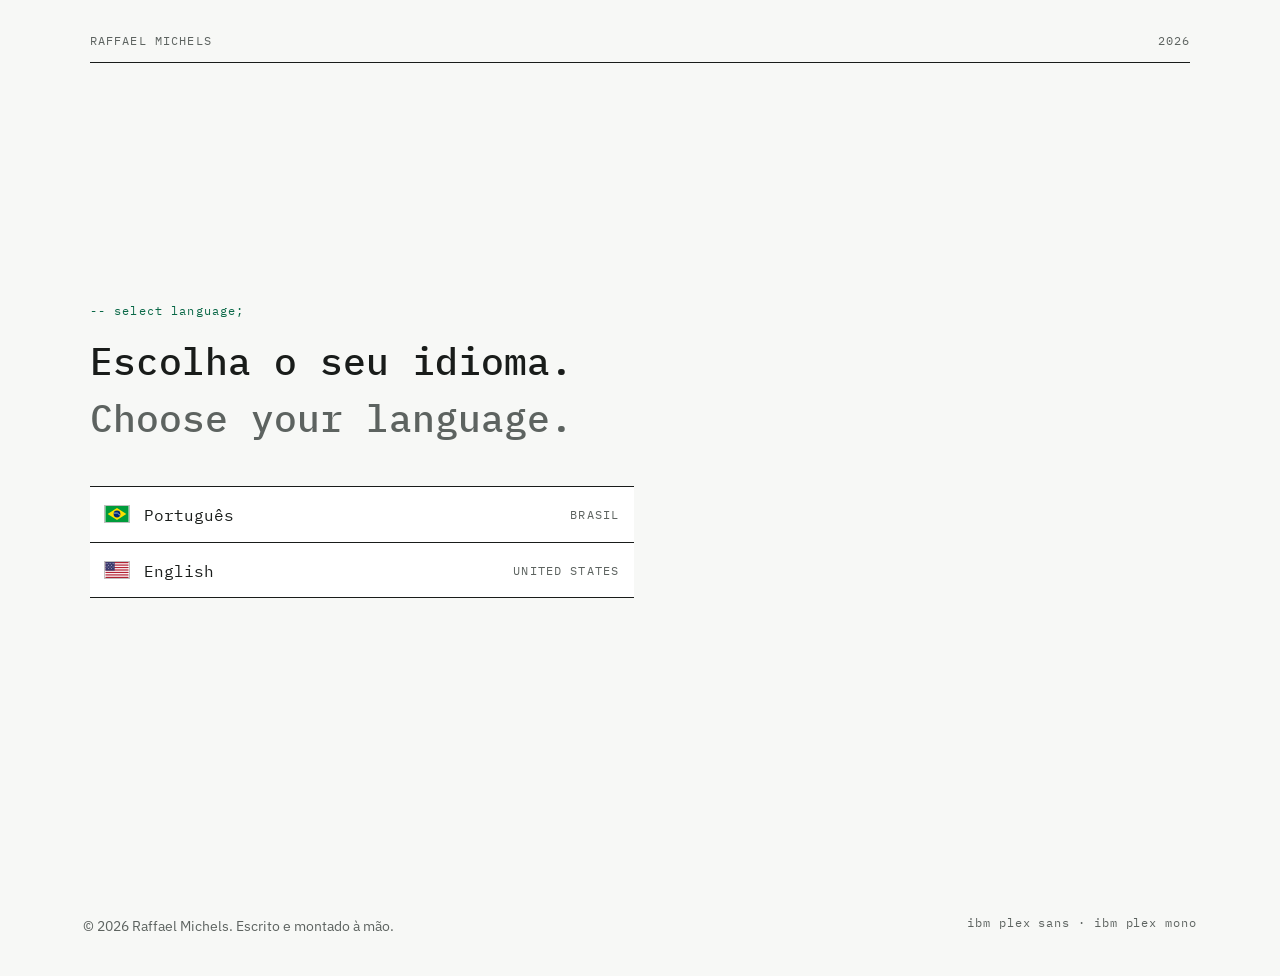
==== index.html @ 20433ecc "Subido portfolio para o github" ====
<!DOCTYPE html>
<html lang="pt-BR">
<head>
<meta charset="utf-8">
<meta name="viewport" content="width=device-width, initial-scale=1">
<title>Raffael Michels — Data Analyst & Computer Vision</title>
<meta name="description" content="Raffael Michels, data analyst & computer vision. Portfolio, résumé, and projects.">
<link rel="preconnect" href="https://fonts.googleapis.com">
<link rel="preconnect" href="https://fonts.gstatic.com" crossorigin>
<link href="https://fonts.googleapis.com/css2?family=IBM+Plex+Sans:wght@400;500;600&family=IBM+Plex+Mono:wght@400;500;600&display=swap" rel="stylesheet">
<link rel="stylesheet" href="styles.css">
</head>
<body class="lang-pt gate-open">

<!-- ===================== PORTA DE IDIOMA ===================== -->
<div id="lang-gate" role="dialog" aria-label="Escolha de idioma / Language choice">
  <div class="gate-top mono">
    <span>Raffael Michels</span>
    <span>2026</span>
  </div>
  <p class="gate-hint">-- select language;</p>
  <h1>
    Escolha o seu idioma.
    <span class="gate-en">Choose your language.</span>
  </h1>
  <div class="gate-options">
    <button type="button" data-choose="pt">
      <svg class="flag" width="26" height="18" viewBox="0 0 26 18" aria-hidden="true"><rect width="26" height="18" fill="#009c3b"/><path d="M13 2.2 L23.5 9 L13 15.8 L2.5 9 Z" fill="#fedf00"/><circle cx="13" cy="9" r="3.8" fill="#002776"/><path d="M9.6 8 A6 6 0 0 1 16.4 10.4" fill="none" stroke="#fff" stroke-width="0.7"/></svg>
      Português <span class="mono">Brasil</span>
    </button>
    <button type="button" data-choose="en">
      <svg class="flag" width="26" height="18" viewBox="0 0 26 18" aria-hidden="true"><rect width="26" height="18" fill="#fff"/><g fill="#b22234"><rect y="0" width="26" height="1.38"/><rect y="2.77" width="26" height="1.38"/><rect y="5.54" width="26" height="1.38"/><rect y="8.31" width="26" height="1.38"/><rect y="11.08" width="26" height="1.38"/><rect y="13.85" width="26" height="1.38"/><rect y="16.62" width="26" height="1.38"/></g><rect width="10.4" height="9.69" fill="#3c3b6e"/><g fill="#fff"><circle cx="1.8" cy="1.7" r="0.5"/><circle cx="5.2" cy="1.7" r="0.5"/><circle cx="8.6" cy="1.7" r="0.5"/><circle cx="3.5" cy="3.6" r="0.5"/><circle cx="6.9" cy="3.6" r="0.5"/><circle cx="1.8" cy="5.5" r="0.5"/><circle cx="5.2" cy="5.5" r="0.5"/><circle cx="8.6" cy="5.5" r="0.5"/><circle cx="3.5" cy="7.4" r="0.5"/><circle cx="6.9" cy="7.4" r="0.5"/></g></svg>
      English <span class="mono">United States</span>
    </button>
  </div>
</div>

<!-- ===================== CABEÇALHO ===================== -->
<div class="sheet">
<header class="masthead">
  <p class="name">Raffael Michels</p>
  <span class="role">
    <span data-lang="pt">Growth Ops / Analista de Dados</span><span data-lang="en">Growth Ops / Data Analyst</span>
  </span>
  <nav>
    <a href="#sobre" data-tab="sobre"><span data-lang="pt">Sobre</span><span data-lang="en">About</span></a>
    <a href="#projetos" data-tab="projetos"><span data-lang="pt">Projetos</span><span data-lang="en">Projects</span></a>
    <a href="#curriculo" data-tab="curriculo"><span data-lang="pt">Currículo</span><span data-lang="en">Résumé</span></a>
    <a href="#carta" data-tab="carta"><span data-lang="pt">Carta</span><span data-lang="en">Cover letter</span></a>
    <a href="#contato" data-tab="contato"><span data-lang="pt">Contato</span><span data-lang="en">Contact</span></a>
  </nav>
  <div class="lang-switch" aria-label="Idioma / Language">
    <button type="button" data-set-lang="pt" title="Português (Brasil)" aria-label="Português (Brasil)">
      <svg class="flag" width="24" height="16" viewBox="0 0 26 18" aria-hidden="true"><rect width="26" height="18" fill="#009c3b"/><path d="M13 2.2 L23.5 9 L13 15.8 L2.5 9 Z" fill="#fedf00"/><circle cx="13" cy="9" r="3.8" fill="#002776"/><path d="M9.6 8 A6 6 0 0 1 16.4 10.4" fill="none" stroke="#fff" stroke-width="0.7"/></svg>
    </button>
    <button type="button" data-set-lang="en" title="English (US)" aria-label="English (US)">
      <svg class="flag" width="24" height="16" viewBox="0 0 26 18" aria-hidden="true"><rect width="26" height="18" fill="#fff"/><g fill="#b22234"><rect y="0" width="26" height="1.38"/><rect y="2.77" width="26" height="1.38"/><rect y="5.54" width="26" height="1.38"/><rect y="8.31" width="26" height="1.38"/><rect y="11.08" width="26" height="1.38"/><rect y="13.85" width="26" height="1.38"/><rect y="16.62" width="26" height="1.38"/></g><rect width="10.4" height="9.69" fill="#3c3b6e"/><g fill="#fff"><circle cx="1.8" cy="1.7" r="0.5"/><circle cx="5.2" cy="1.7" r="0.5"/><circle cx="8.6" cy="1.7" r="0.5"/><circle cx="3.5" cy="3.6" r="0.5"/><circle cx="6.9" cy="3.6" r="0.5"/><circle cx="1.8" cy="5.5" r="0.5"/><circle cx="5.2" cy="5.5" r="0.5"/><circle cx="8.6" cy="5.5" r="0.5"/><circle cx="3.5" cy="7.4" r="0.5"/><circle cx="6.9" cy="7.4" r="0.5"/></g></svg>
    </button>
  </div>
</header>

<main>

<!-- ===================== SOBRE ===================== -->
<section class="tab" id="tab-sobre">
  <p class="kicker mono"><span class="no">01</span> <span data-lang="pt">Sobre</span><span data-lang="en">About</span></p>
  <div class="about-grid">
    <div>
      <h2 class="display">
        <span data-lang="pt">Conecto dados, automação e estratégia em <em>decisões</em> que aparecem no resultado.</span>
        <span data-lang="en">I connect data, automation, and strategy into <em>decisions</em> that show up in the bottom line.</span>
      </h2>
      <p class="lede" data-lang="pt">
        Trabalho com growth marketing ops e análise de dados em SaaS. Atuo na
        fronteira entre o negócio e a operação: organizo e analiso dados, automatizo
        processos com ferramentas como Zapier e inteligência artificial, e transformo
        tudo isso em relatórios e insights que apoiam decisões estratégicas.
      </p>
      <p class="lede" data-lang="en">
        I work with growth marketing ops and data analysis in SaaS. I operate at the
        border between business and operations: I organize and analyze data, automate
        processes with tools such as Zapier and artificial intelligence, and turn all
        of it into reports and insights that support strategic decisions.
      </p>
      <p data-lang="pt">
        O que me interessa não é o gráfico bonito, e sim a pergunta certa. Antes
        de escrever qualquer consulta, quero saber: qual decisão essa análise vai
        mudar? Se a resposta é "nenhuma", volto um passo. Essa disciplina veio de
        vários casos de uso de relatórios impecáveis serem ignorados e números simples,
        colocados na frente da pessoa certa, mudarem um trimestre inteiro.
      </p>
      <p data-lang="en">
        What interests me is not the pretty chart, but the right question. Before
        writing any query I ask: which decision will this analysis change? If the
        answer is "none", I take a step back. That discipline came from a lot of cases of
        watching flawless reports get ignored and simple numbers, put in front
        of the right person, turn an entire quarter around.
      </p>
      <p data-lang="pt">
        Fora do trabalho, curso Bacharelado em Engenharia de Software na SATC e
        mantenho projetos de estudo com dados e machine learning, alguns deles
        publicados neste portfólio.
      </p>
      <p data-lang="en">
        Outside work, I am pursuing a B.Sc. in Software Engineering at SATC and
        keep study projects in data and machine learning, some of them published
        in this portfolio.
      </p>
    </div>
    <div class="side">
      <figure class="portrait">
        <img src="assets/raffael-michels.jpg" alt="Retrato de Raffael Michels" width="400" height="400">
        <figcaption class="mono">
          <span>raffael-michels.jpg</span>
          <span>400 × 400</span>
        </figcaption>
      </figure>
      <dl class="facts">
        <div>
          <dt data-lang="pt">Base</dt><dt data-lang="en">Based in</dt>
          <dd data-lang="pt">Santa Catarina, Brasil</dd><dd data-lang="en">Santa Catarina, Brazil</dd>
        </div>
        <div>
          <dt data-lang="pt">Fuso</dt><dt data-lang="en">Timezone</dt>
          <dd>UTC−3</dd>
        </div>
        <div>
          <dt data-lang="pt">Experiência</dt><dt data-lang="en">Experience</dt>
          <dd data-lang="pt">1 ano em dados</dd><dd data-lang="en">1 year in data</dd>
        </div>
        <div>
          <dt data-lang="pt">Idiomas</dt><dt data-lang="en">Languages</dt>
          <dd data-lang="pt">Português, Inglês</dd><dd data-lang="en">Portuguese, English</dd>
        </div>
        <div>
          <dt data-lang="pt">Disponível para</dt><dt data-lang="en">Open to</dt>
          <dd data-lang="pt"></dd><dd data-lang="en"></dd>
        </div>
      </dl>
    </div>
  </div>
</section>

<!-- ===================== PROJETOS ===================== -->
<section class="tab" id="tab-projetos">
  <p class="kicker mono"><span class="no">02</span> <span data-lang="pt">Projetos selecionados</span><span data-lang="en">Selected projects</span></p>
  <h2 class="display">
    <span data-lang="pt">Três projetos, do problema ao <em>número que mudou</em>.</span>
    <span data-lang="en">Three projects, from problem to <em>the number that moved</em>.</span>
  </h2>

  <article class="project">
    <span class="idx">01</span>
    <div>
      <h3 data-lang="pt"><a href="projetos/predicao_chuva/demo.html">Chuva medida pelo sinal do satélite</a></h3>
      <h3 data-lang="en"><a href="projetos/predicao_chuva/demo.html">Rainfall measured from the satellite signal</a></h3>
      <p class="meta mono">2026 · Python · XGBoost · pandas · matplotlib</p>
      <p data-lang="pt">
        Todo enlace de satélite perde sinal quando chove. Em vez de tratar isso
        como ruído, dois modelos XGBoost encadeados leem o SNR ruidoso e a
        geometria do enlace minuto a minuto e transformam a antena num
        pluviômetro: um detecta o evento de chuva, o outro estima a intensidade
        em mm/h, em 4 estações e 5 frequências. Uma auditoria dos dados
        descobriu colunas que revelavam o alvo por fórmula, e elas ficaram fora
        do modelo de propósito.
      </p>
      <p data-lang="en">
        Every satellite link loses signal when it rains. Instead of treating that
        as noise, two chained XGBoost models read the link's noisy SNR and
        geometry minute by minute and turn the antenna into a rain gauge: one
        detects the rain event, the other estimates the intensity in mm/h,
        across 4 stations and 5 frequencies. A data audit uncovered columns that
        gave the target away by formula, and they were deliberately left out of
        the model.
      </p>
      <p class="result" data-lang="pt">Resultado: erro de 0,48 mm/h contra 5,04 da inversão analítica das recomendações ITU-R, dez vezes menor, com F1 de 0,997 na detecção do evento, medido em 90 mil minutos de teste que o modelo nunca viu.</p>
      <p class="result" data-lang="en">Outcome: 0.48 mm/h error versus 5.04 for the analytical inversion of the ITU-R recommendations, ten times lower, with 0.997 F1 on event detection, measured on 90k test minutes the model never saw.</p>
      <p class="mono"><a href="projetos/predicao_chuva/demo.html">
        <span data-lang="pt">Ver demonstração interativa &rarr;</span>
        <span data-lang="en">Open interactive demo &rarr;</span>
      </a></p>
    </div>
    <figure class="chart">
      <a href="projetos/predicao_chuva/demo.html" aria-label="Abrir demonstração interativa">
      <svg viewBox="0 0 320 150" role="img" aria-label="Sinal do satélite caindo enquanto a chuva prevista sobe">
        <line x1="34" y1="14" x2="34" y2="122" stroke="#ccd2cc"/>
        <line x1="34" y1="122" x2="306" y2="122" stroke="#ccd2cc"/>
        <text x="12" y="20" font-family="IBM Plex Mono, monospace" font-size="8" fill="#5d6360">dB</text>
        <text x="8" y="124" font-family="IBM Plex Mono, monospace" font-size="8" fill="#5d6360">mm/h</text>
        <text x="34" y="136" font-family="IBM Plex Mono, monospace" font-size="8" fill="#5d6360">0h</text>
        <text x="284" y="136" font-family="IBM Plex Mono, monospace" font-size="8" fill="#5d6360">36h</text>
        <!-- barras verdes: a chuva prevista pelo modelo -->
        <g fill="#0a6847">
          <rect x="106" y="94" width="5" height="28"/>
          <rect x="113" y="72" width="5" height="50"/>
          <rect x="120" y="62" width="5" height="60"/>
          <rect x="127" y="80" width="5" height="42"/>
          <rect x="134" y="102" width="5" height="20"/>
          <rect x="216" y="88" width="5" height="34"/>
          <rect x="223" y="56" width="5" height="66"/>
          <rect x="230" y="68" width="5" height="54"/>
          <rect x="237" y="98" width="5" height="24"/>
        </g>
        <!-- a linha do SNR faz um vale exatamente onde a chuva aparece -->
        <polyline points="34,34 70,33 100,34 108,52 116,74 124,80 132,60 140,36 170,33 200,34 214,44 222,84 228,74 236,50 244,35 270,33 306,34"
          fill="none" stroke="#191c1a" stroke-width="1.6"/>
        <text x="252" y="60" font-family="IBM Plex Mono, monospace" font-size="8" fill="#0a6847">RMSE 0,30</text>
        <text x="44" y="46" font-family="IBM Plex Mono, monospace" font-size="8" fill="#98a09b">SNR</text>
      </svg>
      </a>
      <figcaption class="mono">
        <span data-lang="pt">Sinal caindo, chuva subindo · 36 h de teste</span>
        <span data-lang="en">Signal dropping, rain rising · 36 h of test data</span>
      </figcaption>
    </figure>
  </article>

  <article class="project">
    <span class="idx">02</span>
    <div>
      <h3 data-lang="pt"><a href="projetos/radar_fitness/demo.html">Radar do mercado fitness brasileiro</a></h3>
      <h3 data-lang="en"><a href="projetos/radar_fitness/demo.html">Brazilian fitness market radar</a></h3>
      <p class="meta mono">2026 · Python · pandas · Power BI · dados abertos CNPJ · IBGE</p>
      <p data-lang="pt">
        A Receita Federal publica o cadastro de CNPJ inteiro do país, mais de 60
        milhões de estabelecimentos em 5 GB de arquivos. Um pipeline em Python
        filtra as academias em streaming (CNAE 9313-1/00), cruza com a população
        estimada pelo IBGE e responde quatro perguntas de negócio: quanto o mercado
        cresce, quanto tempo uma academia vive, quando elas abrem e onde ainda
        há espaço. Um dashboard em Power BI entrega a visão de gestão sobre a
        mesma base.
      </p>
      <p data-lang="en">
        Brazil's federal revenue service publishes the country's entire business
        registry, over 60 million establishments across 5 GB of files. A Python
        pipeline stream-filters the gyms (CNAE 9313-1/00), joins them with IBGE
        population estimates and answers four business questions: how fast the
        market grows, how long a gym lives, when they open, and where there is
        still room. A Power BI dashboard delivers the management view on the
        same base.
      </p>
      <p class="result" data-lang="pt">Resultado: 81,9 mil academias ativas mapeadas, vida mediana de 3,6 anos, pico de aberturas em agosto e não no janeiro do senso comum, e Santa Catarina liderando o país em academias por habitante, com Florianópolis à frente entre as cidades grandes.</p>
      <p class="result" data-lang="en">Outcome: 81.9k active gyms mapped, a median lifespan of 3.6 years, openings peaking in August rather than the conventional-wisdom January, and Santa Catarina leading the country in gyms per capita, with Florianópolis first among large cities.</p>
      <p class="mono"><a href="projetos/radar_fitness/demo.html">
        <span data-lang="pt">Ver demonstração interativa &rarr;</span>
        <span data-lang="en">Open interactive demo &rarr;</span>
      </a></p>
    </div>
    <figure class="chart">
      <a href="projetos/radar_fitness/demo.html" aria-label="Abrir demonstração interativa">
      <svg viewBox="0 0 320 150" role="img" aria-label="Ranking de academias por 100 mil habitantes, topo por UF">
        <!-- topo do ranking por UF, com SC em destaque -->
        <text x="20" y="34"  font-family="IBM Plex Mono, monospace" font-size="9" fill="#191c1a">SC</text>
        <rect x="44" y="26" width="222" height="10" fill="#0a6847"/>
        <text x="272" y="35" font-family="IBM Plex Mono, monospace" font-size="8" fill="#0a6847">55,2</text>
        <text x="20" y="56"  font-family="IBM Plex Mono, monospace" font-size="9" fill="#5d6360">DF</text>
        <rect x="44" y="48" width="214" height="10" fill="#98a09b"/>
        <text x="20" y="78"  font-family="IBM Plex Mono, monospace" font-size="9" fill="#5d6360">RS</text>
        <rect x="44" y="70" width="196" height="10" fill="#98a09b"/>
        <text x="20" y="100" font-family="IBM Plex Mono, monospace" font-size="9" fill="#5d6360">PR</text>
        <rect x="44" y="92" width="187" height="10" fill="#98a09b"/>
        <text x="20" y="122" font-family="IBM Plex Mono, monospace" font-size="9" fill="#5d6360">SP</text>
        <rect x="44" y="114" width="180" height="10" fill="#98a09b"/>
        <text x="44" y="140" font-family="IBM Plex Mono, monospace" font-size="8" fill="#5d6360">academias por 100 mil hab.</text>
      </svg>
      </a>
      <figcaption class="mono">
        <span data-lang="pt">Topo do ranking por UF · foto de jun/2026</span>
        <span data-lang="en">Top of the state ranking · jun/2026 snapshot</span>
      </figcaption>
    </figure>
  </article>

  <article class="project">
    <span class="idx">03</span>
    <div>
      <h3 data-lang="pt"><a href="projetos/analise_tenis/demo.html">Análise de partida de tênis em tempo real</a></h3>
      <h3 data-lang="en"><a href="projetos/analise_tenis/demo.html">Real-time tennis match analysis</a></h3>
      <p class="meta mono">2026 · Python · YOLO · OpenCV · scikit-learn</p>
      <p data-lang="pt">
        A partir de um vídeo comum de partida, sem nenhum sensor, uma rede neural
        detecta os jogadores e a bola em cada quadro. Uma homografia converte a
        imagem em metros reais de quadra, e a tela mostra tudo ao vivo: mini-mapa,
        distância percorrida, velocidade, mapa de calor e a contagem de pontos,
        separada por machine learning.
      </p>
      <p data-lang="en">
        From an ordinary match video, with no sensors, a neural network detects
        the players and the ball in every frame. A homography converts the image
        into real court meters, and everything shows up live on screen: minimap,
        distance covered, speed, heatmap, and the point count, separated by
        machine learning.
      </p>
      <p class="result" data-lang="pt">Resultado: estatísticas de nível de transmissão de TV — metros, km/h e ocupação de quadra por jogador — extraídas de vídeo comum, rodando em tempo real numa máquina sem placa de vídeo.</p>
      <p class="result" data-lang="en">Outcome: broadcast-grade statistics — meters, km/h, and court occupancy per player — extracted from ordinary video, running in real time on a machine with no GPU.</p>
      <p class="mono"><a href="projetos/analise_tenis/demo.html">
        <span data-lang="pt">Ver demonstração interativa &rarr;</span>
        <span data-lang="en">Open interactive demo &rarr;</span>
      </a></p>
    </div>
    <figure class="chart">
      <a href="projetos/analise_tenis/demo.html" aria-label="Abrir demonstração interativa">
      <svg viewBox="0 0 320 150" role="img" aria-label="Mini-mapa da quadra com as posições dos jogadores">
        <!-- quadra vista de cima, deitada, no estilo do mini-mapa -->
        <rect x="20" y="14" width="280" height="122" fill="#191c1a"/>
        <g stroke="#e8ece8" stroke-width="1" fill="none">
          <rect x="44" y="30" width="232" height="90"/>
          <line x1="44"  y1="41" x2="276" y2="41"/>
          <line x1="44"  y1="109" x2="276" y2="109"/>
          <line x1="160" y1="30" x2="160" y2="120"/>
          <line x1="97"  y1="41" x2="97"  y2="109"/>
          <line x1="223" y1="41" x2="223" y2="109"/>
          <line x1="97"  y1="75" x2="223" y2="75"/>
        </g>
        <!-- rastro e posicao dos jogadores e da bola -->
        <circle cx="88"  cy="98" r="2.5" fill="#0a6847" opacity="0.35"/>
        <circle cx="80"  cy="84" r="2.5" fill="#0a6847" opacity="0.55"/>
        <circle cx="74"  cy="68" r="4"   fill="#0a6847"/>
        <circle cx="243" cy="52" r="2.5" fill="#98a09b" opacity="0.5"/>
        <circle cx="250" cy="66" r="4"   fill="#98a09b"/>
        <circle cx="190" cy="59" r="2.6" fill="#fedf00"/>
        <text x="52" y="132" font-family="IBM Plex Mono, monospace" font-size="8" fill="#98a09b">18.7 km/h</text>
        <text x="212" y="26" font-family="IBM Plex Mono, monospace" font-size="8" fill="#98a09b">62 m</text>
      </svg>
      </a>
      <figcaption class="mono">
        <span data-lang="pt">Mini-mapa ao vivo, jogadores e bola</span>
        <span data-lang="en">Live minimap, players and ball</span>
      </figcaption>
    </figure>
  </article>
</section>

<!-- ===================== CURRÍCULO ===================== -->
<section class="tab" id="tab-curriculo">
  <p class="kicker mono"><span class="no">03</span> <span data-lang="pt">Currículo</span><span data-lang="en">Résumé</span></p>

  <div class="cv-actions">
    <a class="btn" data-lang="pt" href="cv/raffael-michels-curriculo-pt.pdf" download>Baixar em PDF — Português</a>
    <a class="btn" data-lang="en" href="cv/raffael-michels-resume-en.pdf" download>Download PDF — English</a>
    <a class="btn ghost" data-lang="pt" href="cv/raffael-michels-resume-en.pdf" download>Versão em inglês (PDF)</a>
    <a class="btn ghost" data-lang="en" href="cv/raffael-michels-curriculo-pt.pdf" download>Portuguese version (PDF)</a>
  </div>

  <!-- ---------- CV EM PORTUGUÊS ---------- -->
  <div class="cv-sheet" data-lang="pt">
    <header>
      <h3>Raffael Michels</h3>
      <p class="cv-contact">
        Growth Ops / Analista de Dados · Criciúma, Santa Catarina, Brasil (UTC−3) · raffaelarcego@gmail.com<br>
        linkedin.com/in/raffaelmichels · github.com/raffamichels
      </p>
    </header>

    <h4>Resumo</h4>
    <p>
      Profissional de dados e operações de growth em SaaS. Atua garantindo que o time
      de growth marketing opere com mais agilidade, menos fricção e total clareza sobre
      os dados que realmente importam, conectando dados, automação e estratégia para
      potencializar resultados. Experiência anterior em análise de dados: tratamento de
      informações, geração de relatórios e identificação de insights para apoiar decisões
      estratégicas. Cursando Bacharelado em Engenharia de Software, com base técnica em
      eletrônica e garantia de qualidade.
    </p>

    <h4>Experiência</h4>
    <div class="cv-item">
      <div class="cv-line"><strong>Growth Ops / Analista de Dados</strong><span class="when">jan 2026 — atual</span></div>
      <p class="where">Nextfit — SaaS de gestão para negócios fitness · Criciúma, SC</p>
      <ul>
        <li>Garanto que o time de growth marketing opere com mais agilidade, menos fricção e total clareza sobre os dados que realmente importam.</li>
        <li>Conecto dados, automação e estratégia para potencializar os resultados do time, usando ferramentas como Zapier e inteligência artificial.</li>
        <li>Realizo estudos de negócio conforme a demanda dos projetos.</li>
        <li>Responsável por manter a infraestrutura das landing pages no ar, com foco em SEO e AEO das páginas.</li>
      </ul>
    </div>
    <div class="cv-item">
      <div class="cv-line"><strong>Assistente de Análise de Dados</strong><span class="when">nov 2025 — jan 2026</span></div>
      <p class="where">Nextfit · Criciúma, SC</p>
      <ul>
        <li>Organização e análise de dados para apoiar decisões estratégicas.</li>
        <li>Tratamento de informações, geração de relatórios e identificação de insights que contribuem para a eficiência operacional.</li>
      </ul>
    </div>
    <div class="cv-item">
      <div class="cv-line"><strong>Suporte em Equipamentos | Customer Success</strong><span class="when">abr 2025 — nov 2025</span></div>
      <p class="where">Nextfit · Criciúma, SC</p>
    </div>
    <div class="cv-item">
      <div class="cv-line"><strong>Suporte Técnico | Customer Success</strong><span class="when">mar 2025 — abr 2025</span></div>
      <p class="where">Nextfit · Criciúma, SC</p>
    </div>
    <div class="cv-item">
      <div class="cv-line"><strong>Inspetor de Testes</strong><span class="when">mar 2024 — mar 2025</span></div>
      <p class="where">Tecnnic · Criciúma, SC</p>
      <ul>
        <li>Garantia da qualidade e confiabilidade de sistemas eletrônicos embarcados para implementos rodoviários e equipamentos de movimentação de carga, conduzindo testes.</li>
      </ul>
    </div>
    <div class="cv-item">
      <div class="cv-line"><strong>Técnico de Montagem</strong><span class="when">mar 2022 — mar 2024</span></div>
      <p class="where">Tecnnic · Criciúma, SC</p>
      <ul>
        <li>Montagem de placas eletrônicas, cabos e chicotes elétricos, garantindo a qualidade e a precisão em cada etapa do processo.</li>
      </ul>
    </div>

    <h4>Formação</h4>
    <div class="cv-item">
      <div class="cv-line"><strong>Bacharelado em Engenharia de Software</strong><span class="when">ago 2024 — jul 2028 (em andamento)</span></div>
      <p class="where">SATC — Associação Beneficente da Indústria Carbonífera de Santa Catarina</p>
    </div>
    <div class="cv-item">
      <div class="cv-line"><strong>Curso Técnico em Eletrotécnica</strong><span class="when">2020 — 2021</span></div>
      <p class="where">SATC — Associação Beneficente da Indústria Carbonífera de Santa Catarina</p>
    </div>

    <h4>Competências</h4>
    <ul class="cv-skills">
      <li>SQL (BigQuery, PostgreSQL) <span class="lvl">avançado</span></li>
      <li>Python (pandas, scikit-learn, XGBoost) <span class="lvl">avançado</span></li>
      <li>dbt e modelagem analítica <span class="lvl">intermediário</span></li>
      <li>Machine learning (algoritmos e modelos preditivos) <span class="lvl">intermediário</span></li>
      <li>Power BI · Metabase · Looker Studio <span class="lvl">avançado</span></li>
      <li>Experimentação e testes A/B <span class="lvl">intermediário</span></li>
      <li>Git, versionamento de análises <span class="lvl">intermediário</span></li>
      <li>Inglês <span class="lvl">intermediário/avançado — B2</span></li>
    </ul>
  </div>

  <!-- ---------- CV EM INGLÊS ---------- -->
  <div class="cv-sheet" data-lang="en">
    <header>
      <h3>Raffael Michels</h3>
      <p class="cv-contact">
        Growth Ops / Data Analyst · Criciúma, Santa Catarina, Brazil (UTC−3, EST+2) · raffaelarcego@gmail.com<br>
        linkedin.com/in/raffaelmichels · github.com/raffamichels
      </p>
    </header>

    <h4>Summary</h4>
    <p>
      Data and growth operations professional in SaaS. Ensures the growth marketing
      team operates with more agility, less friction, and full clarity on the data that
      truly matters, connecting data, automation, and strategy to amplify results.
      Previous experience in data analysis: data processing, reporting, and surfacing
      insights to support strategic decisions. Currently pursuing a B.Sc. in Software
      Engineering, with a technical background in electronics and quality assurance.
    </p>

    <h4>Experience</h4>
    <div class="cv-item">
      <div class="cv-line"><strong>Growth Ops / Data Analyst</strong><span class="when">Jan 2026 — Present</span></div>
      <p class="where">Nextfit — management SaaS for fitness businesses · Criciúma, Brazil</p>
      <ul>
        <li>Ensure the growth marketing team operates with more agility, less friction, and full clarity on the data that truly matters.</li>
        <li>Connect data, automation, and strategy to amplify the team's results, using tools such as Zapier and artificial intelligence.</li>
        <li>Conduct business studies on demand for ongoing projects.</li>
        <li>Responsible for keeping the landing page infrastructure up and running, with a focus on SEO and AEO.</li>
      </ul>
    </div>
    <div class="cv-item">
      <div class="cv-line"><strong>Data Analysis Assistant</strong><span class="when">Nov 2025 — Jan 2026</span></div>
      <p class="where">Nextfit · Criciúma, Brazil</p>
      <ul>
        <li>Organized and analyzed data to support strategic decisions.</li>
        <li>Processed information, produced reports, and surfaced insights contributing to operational efficiency.</li>
      </ul>
    </div>
    <div class="cv-item">
      <div class="cv-line"><strong>Equipment Support | Customer Success</strong><span class="when">Apr 2025 — Nov 2025</span></div>
      <p class="where">Nextfit · Criciúma, Brazil</p>
    </div>
    <div class="cv-item">
      <div class="cv-line"><strong>Technical Support | Customer Success</strong><span class="when">Mar 2025 — Apr 2025</span></div>
      <p class="where">Nextfit · Criciúma, Brazil</p>
    </div>
    <div class="cv-item">
      <div class="cv-line"><strong>Test Inspector</strong><span class="when">Mar 2024 — Mar 2025</span></div>
      <p class="where">Tecnnic · Criciúma, Brazil</p>
      <ul>
        <li>Ensured the quality and reliability of embedded electronic systems for road implements and cargo-handling equipment, conducting tests.</li>
      </ul>
    </div>
    <div class="cv-item">
      <div class="cv-line"><strong>Assembly Technician</strong><span class="when">Mar 2022 — Mar 2024</span></div>
      <p class="where">Tecnnic · Criciúma, Brazil</p>
      <ul>
        <li>Assembled electronic boards, cables, and wiring harnesses, ensuring quality and precision at every step of the process.</li>
      </ul>
    </div>

    <h4>Education</h4>
    <div class="cv-item">
      <div class="cv-line"><strong>B.Sc. in Software Engineering</strong><span class="when">Aug 2024 — Jul 2028 (in progress)</span></div>
      <p class="where">SATC — Santa Catarina, Brazil</p>
    </div>
    <div class="cv-item">
      <div class="cv-line"><strong>Technical Degree in Electrotechnics</strong><span class="when">2020 — 2021</span></div>
      <p class="where">SATC — Santa Catarina, Brazil</p>
    </div>

    <h4>Skills</h4>
    <ul class="cv-skills">
      <li>SQL (BigQuery, PostgreSQL) <span class="lvl">advanced</span></li>
      <li>Python (pandas, scikit-learn, XGBoost) <span class="lvl">advanced</span></li>
      <li>dbt &amp; analytical modeling <span class="lvl">intermediate</span></li>
      <li>Machine learning (algorithms &amp; predictive models) <span class="lvl">intermediate</span></li>
      <li>Power BI · Metabase · Looker Studio <span class="lvl">advanced</span></li>
      <li>Experimentation &amp; A/B testing <span class="lvl">intermediate</span></li>
      <li>Git, versioned analyses <span class="lvl">intermediate</span></li>
      <li>English <span class="lvl">upper-intermediate — B2</span></li>
      <li>Portuguese <span class="lvl">native</span></li>
    </ul>
  </div>
</section>

<!-- ===================== CARTA ===================== -->
<section class="tab" id="tab-carta">
  <p class="kicker mono"><span class="no">04</span> <span data-lang="pt">Carta de apresentação</span><span data-lang="en">Cover letter</span></p>

  <div class="cv-actions">
    <a class="btn" data-lang="pt" href="cv/raffael-michels-carta-pt.pdf" download>Baixar em PDF — Português</a>
    <a class="btn" data-lang="en" href="cv/raffael-michels-cover-letter-en.pdf" download>Download PDF — English</a>
    <a class="btn ghost" data-lang="pt" href="cv/raffael-michels-cover-letter-en.pdf" download>Versão em inglês (PDF)</a>
    <a class="btn ghost" data-lang="en" href="cv/raffael-michels-carta-pt.pdf" download>Portuguese version (PDF)</a>
  </div>

  <div class="letter" data-lang="pt">
    <p class="letter-date">Santa Catarina, Brasil</p>
    <p>Prezada equipe de recrutamento,</p>
    <p>
      Trabalho com dados e operações de growth marketing em SaaS. Meu trabalho se
      resume em uma frase: garantir que os dados certos cheguem à pessoa certa, no
      formato certo, antes da decisão ser tomada, com o mínimo de fricção no caminho.
    </p>
    <p>
      Na Next fit, um SaaS de gestão para negócios fitness, comecei no suporte técnico
      e no atendimento de customer success, passei pela análise de dados, tratando
      informações, gerando relatórios e levantando insights para decisões estratégicas e hoje atuo como Growth Ops / Analista de Dados, conectando dados, automação e estratégia
      para que o time de growth opere com agilidade e clareza. Antes disso, na Tecnnic,
      trabalhei com montagem e inspeção de testes de sistemas eletrônicos embarcados,
      onde aprendi o rigor de garantir qualidade em cada etapa do processo.
    </p>
    <p>
      Procuro um ambiente onde a análise participe da decisão, não apenas a documente.
      Curso Bacharelado em Engenharia de Software, escrevo com clareza em português e
      inglês e prefiro entregar cedo e iterar a esperar a análise perfeita.
    </p>
    <p>Agradeço a atenção e fico à disposição para conversar.</p>
    <div class="signature">
      <p class="sig-name">Raffael Michels</p>
      <p class="sig-role">raffaelarcego@gmail.com · linkedin.com/in/raffaelmichels</p>
    </div>
  </div>

  <div class="letter" data-lang="en">
    <p class="letter-date">Santa Catarina, Brazil</p>
    <p>Dear Hiring Team,</p>
    <p>
      I work with data and growth marketing operations in SaaS. My work comes down to
      one sentence: making sure the right data reaches the right person, in the right
      shape, before the decision is made, with as little friction as possible along
      the way.
    </p>
    <p>
      At Next fit, a management SaaS for fitness businesses, I started in technical
      support and customer success, moved into data analysis, processing information,
      producing reports, and surfacing insights for strategic decisions, and today I
      work as Growth Ops / Data Analyst, connecting data, automation, and strategy so the
      growth team operates with agility and clarity. Before that, at Tecnnic, I worked
      in assembly and test inspection of embedded electronic systems, where I learned
      the rigor of ensuring quality at every step of the process.
    </p>
    <p>
      I am looking for an environment where analysis takes part in the decision rather
      than merely documenting it. I am pursuing a B.Sc. in Software Engineering, write
      clearly in English and Portuguese, and would rather ship early and iterate than
      wait for the perfect analysis. Being based in Brazil (UTC−3), my working hours
      overlap almost entirely with US Eastern time.
    </p>
    <p>Thank you for your consideration. I would welcome the chance to talk.</p>
    <div class="signature">
      <p class="sig-name">Raffael Michels</p>
      <p class="sig-role">raffaelarcego@gmail.com · linkedin.com/in/raffaelmichels</p>
    </div>
  </div>
</section>

<!-- ===================== CONTATO ===================== -->
<section class="tab" id="tab-contato">
  <p class="kicker mono"><span class="no">05</span> <span data-lang="pt">Contato</span><span data-lang="en">Contact</span></p>
  <h2 class="display">
    <span data-lang="pt">Uma boa pergunta sobre dados já é <em>motivo suficiente</em> para escrever.</span>
    <span data-lang="en">A good question about data is <em>reason enough</em> to write.</span>
  </h2>
  <div class="contact-list">
    <a href="mailto:raffaelarcego@gmail.com">
      <span>raffaelarcego@gmail.com</span>
      <span class="mono">E-mail</span>
    </a>
    <a href="https://www.linkedin.com/in/raffaelmichels" target="_blank" rel="noopener">
      <span>linkedin.com/in/raffaelmichels</span>
      <span class="mono">LinkedIn</span>
    </a>
    <a href="https://github.com/raffamichels" target="_blank" rel="noopener">
      <span>github.com/raffamichels</span>
      <span class="mono">GitHub</span>
    </a>
    <div class="row">
      <span data-lang="pt">Santa Catarina, Brasil — UTC−3</span>
      <span data-lang="en">Santa Catarina, Brazil — UTC−3</span>
      <span class="mono" data-lang="pt">Base</span>
      <span class="mono" data-lang="en">Based in</span>
    </div>
  </div>
</section>

</main>

<footer class="colophon">
  <span>
    <span data-lang="pt">© 2026 Raffael Michels. Escrito e montado à mão.</span>
    <span data-lang="en">© 2026 Raffael Michels. Written and set by hand.</span>
  </span>
  <span class="mono">ibm plex sans · ibm plex mono</span>
</footer>
</div>

<script src="app.js"></script>
</body>
</html>
---- styles.css ----
/* ------------------------------------------------------------------
   Raffael Michels — Portfólio
   Direção: relatório técnico / ferramenta de análise. Fundo liso,
   mono para títulos, números e rótulos, sans neutra para leitura,
   verde de terminal como único acento. Sem ícones prontos,
   sem gradientes, sem cartões flutuantes.
------------------------------------------------------------------- */

:root {
  --bg: #f7f8f6;
  --panel: #ffffff;
  --ink: #191c1a;
  --soft: #5d6360;
  --rule: #d4d9d4;
  --rule-strong: #191c1a;
  --accent: #0a6847;         /* verde-terminal — nada de índigo */
  --accent-dim: #98a09b;
  --sans: "IBM Plex Sans", "Segoe UI", Arial, sans-serif;
  --mono: "IBM Plex Mono", Consolas, "Courier New", monospace;
  --measure: 66ch;
}

* { box-sizing: border-box; }

html { scroll-behavior: smooth; }

body {
  margin: 0;
  background-color: var(--bg);
  color: var(--ink);
  font-family: var(--sans);
  font-size: 1.02rem;
  line-height: 1.6;
  -webkit-font-smoothing: antialiased;
}

::selection { background: var(--accent); color: #fff; }

/* --- troca de idioma: todo o conteúdo existe em PT e EN no HTML.
       Esconde-se o idioma inativo; o ativo mantém seu display natural.
       !important garante prioridade sobre qualquer display posterior. --- */
body.lang-pt [data-lang="en"] { display: none !important; }
body.lang-en [data-lang="pt"] { display: none !important; }

a { color: inherit; text-decoration-color: var(--accent); text-decoration-thickness: 1px; text-underline-offset: 3px; }
a:hover { color: var(--accent); }

.mono {
  font-family: var(--mono);
  font-size: 0.72rem;
  letter-spacing: 0.1em;
  text-transform: uppercase;
}

/* --- bandeiras (SVG inline no HTML) --- */
.flag { display: inline-block; vertical-align: -2px; border: 1px solid rgba(0,0,0,0.25); }

/* ============ PORTA DE ENTRADA: IDIOMA ============ */

#lang-gate {
  position: fixed;
  inset: 0;
  z-index: 60;
  background-color: var(--bg);
  display: flex;
  flex-direction: column;
  justify-content: center;
  padding: 8vh 7vw;
}

#lang-gate .gate-top {
  position: absolute;
  top: 2rem; left: 7vw; right: 7vw;
  display: flex;
  justify-content: space-between;
  border-bottom: 1px solid var(--rule-strong);
  padding-bottom: 0.75rem;
  color: var(--soft);
}

#lang-gate .gate-hint {
  font-family: var(--mono);
  font-size: 0.72rem;
  letter-spacing: 0.1em;
  color: var(--accent);
  margin: 0 0 1rem;
}

#lang-gate h1 {
  font-family: var(--mono);
  font-weight: 500;
  font-size: clamp(1.35rem, 3.4vw, 2.4rem);
  line-height: 1.35;
  margin: 0 0 2.6rem;
  max-width: 30ch;
}
#lang-gate h1 .gate-en { display: block; color: var(--soft); margin-top: 0.3rem; }

.gate-options { border-top: 1px solid var(--rule-strong); max-width: 34rem; background: var(--panel); }

.gate-options button {
  display: flex;
  width: 100%;
  align-items: center;
  gap: 0.9rem;
  padding: 1.05rem 0.9rem;
  border: 0;
  border-bottom: 1px solid var(--rule-strong);
  background: none;
  font-family: var(--mono);
  font-size: 1.02rem;
  color: var(--ink);
  cursor: pointer;
  text-align: left;
}
.gate-options button .mono { color: var(--soft); margin-left: auto; }
.gate-options button:hover { background: var(--accent); color: #fff; }
.gate-options button:hover .mono { color: #d7e8e0; }

body.gate-open { overflow: hidden; }
#lang-gate[hidden] { display: none; }

/* ============ CABEÇALHO ============ */

.sheet {
  max-width: 76rem;
  margin: 0 auto;
  padding: 0 clamp(1.25rem, 4vw, 3.5rem);
}

header.masthead {
  border-bottom: 2px solid var(--rule-strong);
  padding: 1.3rem 0 1rem;
  display: flex;
  flex-wrap: wrap;
  align-items: center;
  gap: 0.75rem 2rem;
}

.masthead .name {
  font-family: var(--mono);
  font-size: 1.05rem;
  font-weight: 600;
  letter-spacing: 0.02em;
  margin: 0;
}
.masthead .role { color: var(--soft); font-family: var(--mono); font-size: 0.78rem; letter-spacing: 0.04em; }

.masthead nav {
  margin-left: auto;
  display: flex;
  flex-wrap: wrap;
  gap: 1.4rem;
}
.masthead nav a {
  font-family: var(--mono);
  font-size: 0.72rem;
  letter-spacing: 0.1em;
  text-transform: lowercase;
  text-decoration: none;
  color: var(--soft);
  padding-bottom: 2px;
  border-bottom: 1px solid transparent;
}
.masthead nav a::before { content: "./"; color: var(--rule); }
.masthead nav a:hover { color: var(--ink); }
.masthead nav a:hover::before { color: var(--accent-dim); }
.masthead nav a.active { color: var(--accent); border-bottom-color: var(--accent); }
.masthead nav a.active::before { color: var(--accent); }

.lang-switch { display: flex; gap: 0.55rem; align-items: center; }
.lang-switch button {
  border: 0; background: none; cursor: pointer;
  padding: 2px;
  line-height: 0;
  opacity: 0.4;
  filter: saturate(0.4);
}
.lang-switch button:hover { opacity: 0.85; filter: saturate(1); }
.lang-switch button.on { opacity: 1; filter: none; outline: 1px solid var(--rule-strong); outline-offset: 2px; }

/* ============ SEÇÕES / ABAS ============ */

main section.tab { display: none; padding: 3rem 0 4.5rem; }
main section.tab.visible { display: block; }

/* estilo de comentário SQL: -- 01 · sobre */
.kicker {
  display: flex; align-items: baseline; gap: 0.7rem;
  color: var(--soft);
  margin-bottom: 2.2rem;
  text-transform: lowercase;
}
.kicker::before { content: "--"; color: var(--accent-dim); letter-spacing: 0; }
.kicker .no { color: var(--accent); }
.kicker::after { content: ""; flex: 1; border-bottom: 1px solid var(--rule); transform: translateY(-4px); }

h2.display {
  font-family: var(--mono);
  font-weight: 600;
  font-size: clamp(1.35rem, 2.9vw, 2.05rem);
  line-height: 1.35;
  letter-spacing: -0.01em;
  margin: 0 0 1.6rem;
  max-width: 34ch;
}
h2.display em { font-style: normal; color: var(--accent); }

/* --- Sobre --- */

.about-grid {
  display: grid;
  grid-template-columns: minmax(0, 7fr) minmax(0, 4fr);
  gap: 3.5rem;
  align-items: start;
}

.about-grid .lede { font-size: 1.12rem; line-height: 1.6; max-width: var(--measure); }
.about-grid p { max-width: var(--measure); }

.portrait { border: 1px solid var(--rule-strong); padding: 0.55rem; background: var(--panel); margin: 0; }
.portrait img { display: block; width: 100%; height: auto; }
.portrait figcaption {
  padding-top: 0.55rem;
  color: var(--soft);
  display: flex; justify-content: space-between;
  text-transform: none; letter-spacing: 0.04em;
}

.facts { margin: 2rem 0 0; border: 1px solid var(--rule-strong); background: var(--panel); }
.facts div {
  display: flex; justify-content: space-between; gap: 1rem;
  padding: 0.55rem 0.75rem;
  border-bottom: 1px solid var(--rule);
  font-size: 0.95rem;
}
.facts div:last-child { border-bottom: 0; }
.facts dt { color: var(--soft); font-family: var(--mono); font-size: 0.68rem; letter-spacing: 0.08em; text-transform: lowercase; align-self: center; }
.facts dd { margin: 0; text-align: right; font-family: var(--mono); font-size: 0.82rem; }

/* --- Projetos --- */

.project {
  display: grid;
  grid-template-columns: 4rem minmax(0, 6fr) minmax(0, 4fr);
  gap: 1.5rem 2.5rem;
  padding: 2.4rem 0;
  border-bottom: 1px solid var(--rule);
}
.project:first-of-type { border-top: 2px solid var(--rule-strong); }
.project:last-of-type { border-bottom: 2px solid var(--rule-strong); }

.project .idx { font-family: var(--mono); color: var(--accent); font-size: 0.85rem; padding-top: 0.35rem; }

.project h3 { font-family: var(--mono); font-weight: 600; font-size: 1.15rem; margin: 0 0 0.35rem; line-height: 1.35; }
.project .meta { color: var(--soft); margin-bottom: 0.9rem; text-transform: none; }
.project p { margin: 0 0 0.8rem; max-width: 58ch; }

.project .result {
  border-left: 2px solid var(--accent);
  padding-left: 0.9rem;
  color: var(--soft);
  font-size: 0.95rem;
  max-width: 52ch;
}

.chart { border: 1px solid var(--rule-strong); background: var(--panel); padding: 0.9rem; margin: 0; }
.chart svg { display: block; width: 100%; height: auto; }
.chart figcaption { color: var(--soft); padding-top: 0.6rem; text-transform: none; letter-spacing: 0.04em; }

/* --- Currículo --- */

.cv-actions { display: flex; flex-wrap: wrap; gap: 1rem; margin-bottom: 2.2rem; align-items: center; }

.btn {
  display: inline-block;
  font-family: var(--mono);
  font-size: 0.74rem;
  letter-spacing: 0.08em;
  text-transform: lowercase;
  text-decoration: none;
  color: #fff;
  background: var(--ink);
  border: 1px solid var(--ink);
  padding: 0.7rem 1.2rem;
  cursor: pointer;
}
.btn::before { content: "> "; color: var(--accent-dim); }
.btn:hover { background: var(--accent); border-color: var(--accent); color: #fff; }
.btn:hover::before { color: #d7e8e0; }
.btn.ghost { background: none; color: var(--ink); border-color: var(--rule-strong); }
.btn.ghost::before { color: var(--accent); }
.btn.ghost:hover { background: var(--ink); color: #fff; }

.cv-sheet {
  background: var(--panel);
  border: 1px solid var(--rule-strong);
  padding: clamp(1.5rem, 4vw, 3rem);
  max-width: 54rem;
}

.cv-sheet header { border-bottom: 2px solid var(--rule-strong); padding-bottom: 1rem; margin-bottom: 1.6rem; }
.cv-sheet header h3 { margin: 0; font-family: var(--mono); font-size: 1.5rem; font-weight: 600; }
.cv-sheet header .cv-contact { color: var(--soft); font-size: 0.9rem; margin-top: 0.35rem; font-family: var(--mono); }

.cv-sheet h4 {
  font-family: var(--mono);
  font-size: 0.72rem;
  letter-spacing: 0.12em;
  text-transform: lowercase;
  color: var(--accent);
  border-bottom: 1px solid var(--rule);
  padding-bottom: 0.35rem;
  margin: 1.9rem 0 0.9rem;
}
.cv-sheet h4::before { content: "## "; color: var(--accent-dim); }

.cv-item { margin-bottom: 1.1rem; }
.cv-item .cv-line { display: flex; flex-wrap: wrap; justify-content: space-between; gap: 0.3rem 1.5rem; align-items: baseline; }
.cv-item .cv-line strong { font-size: 1rem; font-weight: 600; }
.cv-item .cv-line .when { font-family: var(--mono); font-size: 0.72rem; letter-spacing: 0.04em; color: var(--soft); }
.cv-item .where { color: var(--soft); font-size: 0.92rem; margin: 0.1rem 0 0; }
.cv-item ul { margin: 0.5rem 0 0; padding-left: 1.1rem; }
.cv-item li { margin-bottom: 0.3rem; font-size: 0.95rem; }
.cv-item li::marker { color: var(--accent); }

.cv-skills { display: grid; grid-template-columns: 1fr 1fr; gap: 0.2rem 2.5rem; padding: 0; margin: 0; list-style: none; font-size: 0.95rem; }
.cv-skills li { border-bottom: 1px dotted var(--rule); padding: 0.35rem 0; display: flex; justify-content: space-between; gap: 1rem; }
.cv-skills li .lvl { color: var(--accent); font-family: var(--mono); font-size: 0.66rem; letter-spacing: 0.06em; align-self: center; }

/* --- Carta --- */

.letter {
  background: var(--panel);
  border: 1px solid var(--rule-strong);
  padding: clamp(1.5rem, 4vw, 3rem);
  max-width: 46rem;
}
.letter p { max-width: none; }
.letter .letter-date { color: var(--soft); font-family: var(--mono); font-size: 0.72rem; letter-spacing: 0.08em; text-transform: lowercase; margin-bottom: 2rem; }
.letter .signature { margin-top: 2.5rem; }
.letter .signature .sig-name { font-family: var(--mono); font-weight: 600; font-size: 1.15rem; }
.letter .signature .sig-role { color: var(--soft); font-size: 0.9rem; font-family: var(--mono); }

/* --- Contato --- */

.contact-list { border: 1px solid var(--rule-strong); background: var(--panel); max-width: 40rem; margin-top: 1rem; }
.contact-list a, .contact-list div.row {
  display: flex; justify-content: space-between; gap: 2rem; align-items: baseline;
  padding: 0.95rem 0.9rem;
  border-bottom: 1px solid var(--rule);
  text-decoration: none;
  font-family: var(--mono);
  font-size: 0.95rem;
}
.contact-list > :last-child { border-bottom: 0; }
.contact-list a:hover { background: var(--accent); color: #fff; }
.contact-list a:hover .mono { color: #d7e8e0; }
.contact-list .mono { color: var(--soft); }

/* ============ RODAPÉ ============ */

footer.colophon {
  border-top: 2px solid var(--rule-strong);
  padding: 1.4rem 0 2.4rem;
  display: flex;
  flex-wrap: wrap;
  justify-content: space-between;
  gap: 0.8rem 2rem;
  color: var(--soft);
  font-size: 0.9rem;
}
footer.colophon .mono { letter-spacing: 0.08em; text-transform: lowercase; }

/* ============ RESPONSIVO ============ */

@media (max-width: 860px) {
  .about-grid { grid-template-columns: 1fr; }
  .about-grid .side { max-width: 22rem; }
  .project { grid-template-columns: 2.6rem minmax(0, 1fr); }
  .project .chart { grid-column: 2; }
  .cv-skills { grid-template-columns: 1fr; }
  #lang-gate h1 { margin-bottom: 2rem; }
}

@media (max-width: 560px) {
  body { font-size: 0.98rem; }
  .masthead nav { gap: 0.9rem 1.1rem; }
  .project { grid-template-columns: 1fr; }
  .project .idx { padding-top: 0; }
}
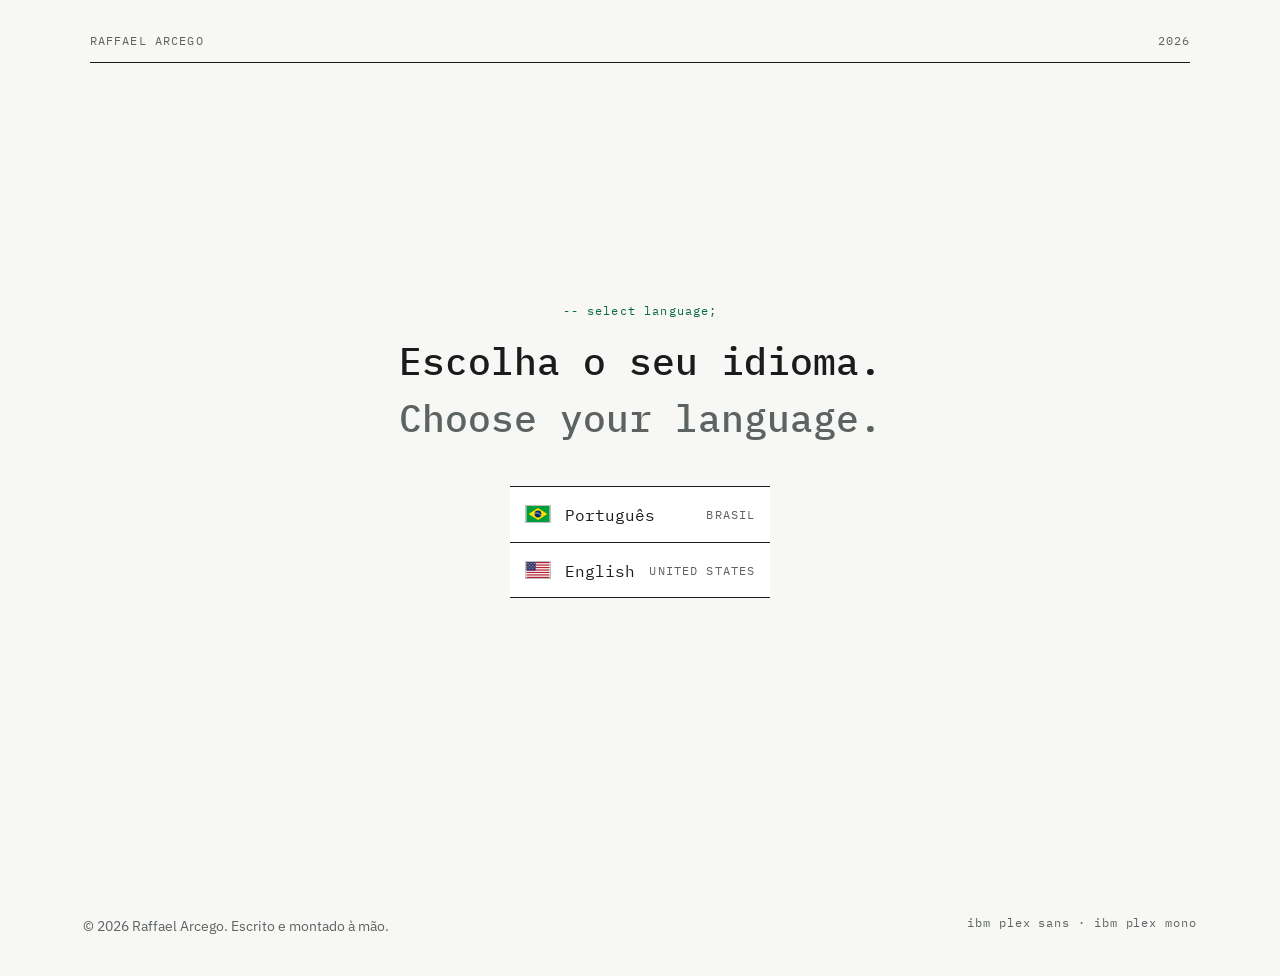
==== commit 3b3c89b7: "Alteradas referencias para primeiro e ultimo nome" ====
--- a/index.html
+++ b/index.html
@@ -3,8 +3,8 @@
 <head>
 <meta charset="utf-8">
 <meta name="viewport" content="width=device-width, initial-scale=1">
-<title>Raffael Michels — Data Analyst & Computer Vision</title>
-<meta name="description" content="Raffael Michels, data analyst & computer vision. Portfolio, résumé, and projects.">
+<title>Raffael Arcego — Data Analyst & Computer Vision</title>
+<meta name="description" content="Raffael Arcego, data analyst & computer vision. Portfolio, résumé, and projects.">
 <link rel="preconnect" href="https://fonts.googleapis.com">
 <link rel="preconnect" href="https://fonts.gstatic.com" crossorigin>
 <link href="https://fonts.googleapis.com/css2?family=IBM+Plex+Sans:wght@400;500;600&family=IBM+Plex+Mono:wght@400;500;600&display=swap" rel="stylesheet">
@@ -15,7 +15,7 @@
 <!-- ===================== PORTA DE IDIOMA ===================== -->
 <div id="lang-gate" role="dialog" aria-label="Escolha de idioma / Language choice">
   <div class="gate-top mono">
-    <span>Raffael Michels</span>
+    <span>Raffael Arcego</span>
     <span>2026</span>
   </div>
   <p class="gate-hint">-- select language;</p>
@@ -38,7 +38,7 @@
 <!-- ===================== CABEÇALHO ===================== -->
 <div class="sheet">
 <header class="masthead">
-  <p class="name">Raffael Michels</p>
+  <p class="name">Raffael Arcego</p>
   <span class="role">
     <span data-lang="pt">Growth Ops / Analista de Dados</span><span data-lang="en">Growth Ops / Data Analyst</span>
   </span>
@@ -109,7 +109,7 @@
     </div>
     <div class="side">
       <figure class="portrait">
-        <img src="assets/raffael-michels.jpg" alt="Retrato de Raffael Michels" width="400" height="400">
+        <img src="assets/raffael-michels.jpg" alt="Retrato de Raffael Arcego" width="400" height="400">
         <figcaption class="mono">
           <span>raffael-michels.jpg</span>
           <span>400 × 400</span>
@@ -345,7 +345,7 @@
   <!-- ---------- CV EM PORTUGUÊS ---------- -->
   <div class="cv-sheet" data-lang="pt">
     <header>
-      <h3>Raffael Michels</h3>
+      <h3>Raffael Arcego</h3>
       <p class="cv-contact">
         Growth Ops / Analista de Dados · Criciúma, Santa Catarina, Brasil (UTC−3) · raffaelarcego@gmail.com<br>
         linkedin.com/in/raffaelmichels · github.com/raffamichels
@@ -431,7 +431,7 @@
   <!-- ---------- CV EM INGLÊS ---------- -->
   <div class="cv-sheet" data-lang="en">
     <header>
-      <h3>Raffael Michels</h3>
+      <h3>Raffael Arcego</h3>
       <p class="cv-contact">
         Growth Ops / Data Analyst · Criciúma, Santa Catarina, Brazil (UTC−3, EST+2) · raffaelarcego@gmail.com<br>
         linkedin.com/in/raffaelmichels · github.com/raffamichels
@@ -549,7 +549,7 @@
     </p>
     <p>Agradeço a atenção e fico à disposição para conversar.</p>
     <div class="signature">
-      <p class="sig-name">Raffael Michels</p>
+      <p class="sig-name">Raffael Arcego</p>
       <p class="sig-role">raffaelarcego@gmail.com · linkedin.com/in/raffaelmichels</p>
     </div>
   </div>
@@ -581,7 +581,7 @@
     </p>
     <p>Thank you for your consideration. I would welcome the chance to talk.</p>
     <div class="signature">
-      <p class="sig-name">Raffael Michels</p>
+      <p class="sig-name">Raffael Arcego</p>
       <p class="sig-role">raffaelarcego@gmail.com · linkedin.com/in/raffaelmichels</p>
     </div>
   </div>
@@ -620,8 +620,8 @@
 
 <footer class="colophon">
   <span>
-    <span data-lang="pt">© 2026 Raffael Michels. Escrito e montado à mão.</span>
-    <span data-lang="en">© 2026 Raffael Michels. Written and set by hand.</span>
+    <span data-lang="pt">© 2026 Raffael Arcego. Escrito e montado à mão.</span>
+    <span data-lang="en">© 2026 Raffael Arcego. Written and set by hand.</span>
   </span>
   <span class="mono">ibm plex sans · ibm plex mono</span>
 </footer>
--- a/styles.css
+++ b/styles.css
@@ -1,5 +1,5 @@
 /* ------------------------------------------------------------------
-   Raffael Michels — Portfólio
+   Raffael Arcego — Portfólio
    Direção: relatório técnico / ferramenta de análise. Fundo liso,
    mono para títulos, números e rótulos, sans neutra para leitura,
    verde de terminal como único acento. Sem ícones prontos,
@@ -65,6 +65,8 @@
   display: flex;
   flex-direction: column;
   justify-content: center;
+  align-items: center;
+  text-align: center;
   padding: 8vh 7vw;
 }
 
